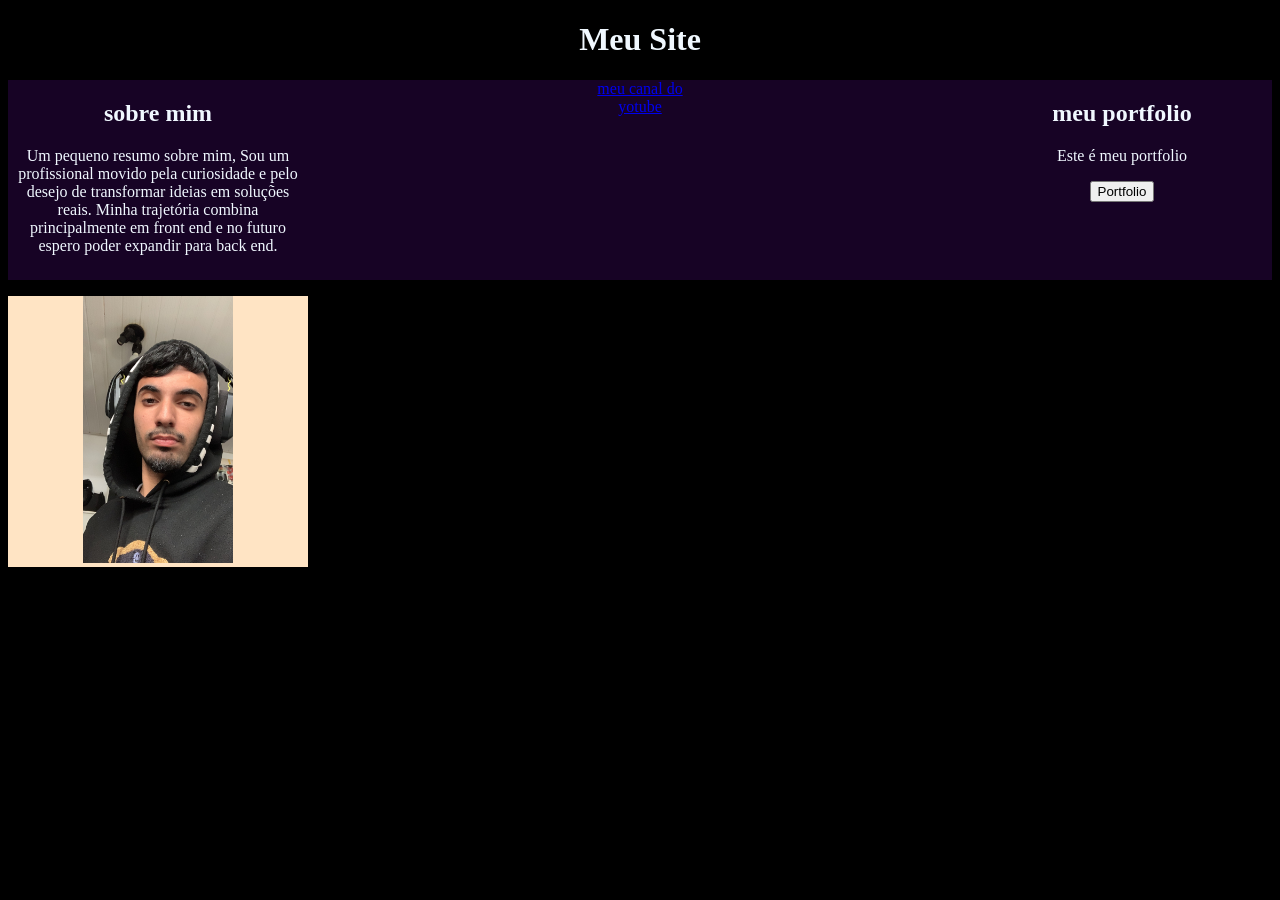
==== index.html @ 784e4ac0 "ok" ====
<!DOCTYPE html>
<html lang="pt-br">
<head>
    <meta charset="UTF-8">
    <meta name="viewport" content="width=device-width, initial-scale=1.0">
    <title>sobre mim</title>
    <link rel="stylesheet" href="index.css">
    
</head>
    <body style="background-color: black;">

        
        <h1>Meu Site</h1>

        

        <div class="div-pai1">

            <div class="sobre-mim">
                <h2>sobre mim</h2>
                <p>Um pequeno resumo sobre mim, Sou um profissional movido pela curiosidade e pelo desejo de transformar ideias em soluções reais. Minha trajetória combina principalmente em front end e no futuro espero poder expandir para back end.</p>
            </div>

            <div class="link-do-canal" style="text-align: center;">
                <a href="https://www.youtube.com/@lactazzq" target="_blank" >meu canal do yotube</a>
            </div>

            <div class="portfolio">
                <h2>meu portfolio</h2>
                <p>Este é meu portfolio</p>
                <button>Portfolio</button>
            </div>
            
        </div>


        

            <div class="foto1">
                <p></p>
                <img src="images/minha foto nova.jpg" alt="foto">
                <p></p>
            </div>

        


        
            
        </script>
    </body>
</html>
---- index.css ----
body{
    background-color: black;
    max-width: 100%;
}

.div-pai1{
    max-width: 100%;
     display: grid;
    grid-template-columns: 1fr 1fr 1fr; 
    align-items: start;
    background-color:rgb(23, 3, 37);

}

h1{
    color: aliceblue;
    text-align: center;
}

h2{
    color: aliceblue;
}

.sobre-mim{
    width: 300px;
    height: 200px;
    color: aliceblue;
    background-color:rgb(23, 3, 37);
    text-align: center;
}

.link-do-canal{
    color: aliceblue;
    margin-left: auto;
    margin-right: auto;
    width: 100px;
    height: 100px;
}

.portfolio{
    justify-self: end;
    color: aliceblue;
    text-align: center;
    background-color:rgb(23, 3, 37);
    width: 300px;
    height: 200px;
}

.foto1 img{
    width: 50%;
    height: 50%;
    object-fit: cover;
    
    
}

.foto1{
    max-width: 300px;
    max-height:300px;
    background-color:bisque;
    width: 100%;
    height: 100%;
    text-align: center;
    
}
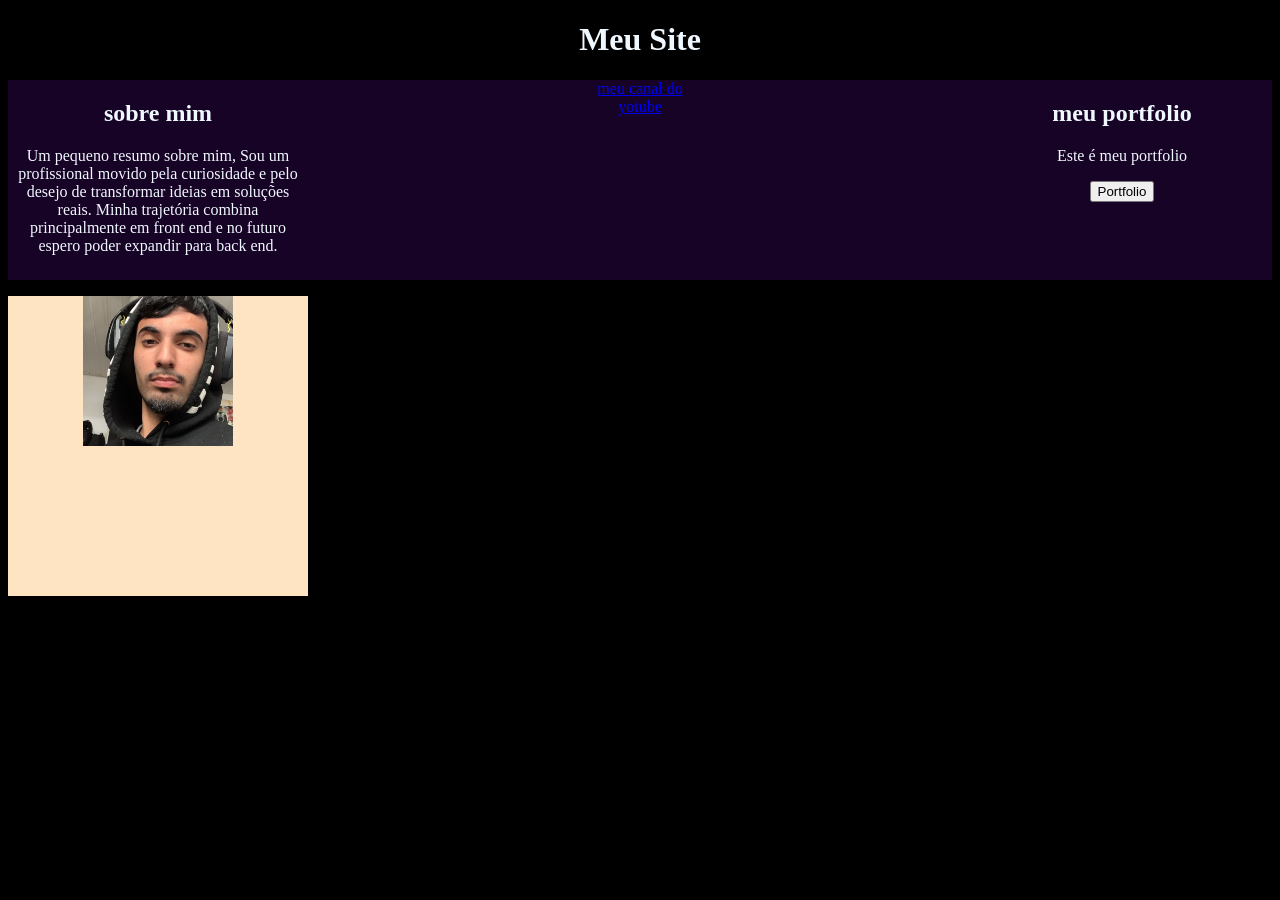
==== commit 065b66cb: "ok" ====
--- a/index.html
+++ b/index.html
@@ -34,12 +34,12 @@
         </div>
 
 
-        
-
+            
             <div class="foto1">
                 <p></p>
                 <img src="images/minha foto nova.jpg" alt="foto">
                 <p></p>
+
             </div>
 
         
--- a/index.css
+++ b/index.css
@@ -49,9 +49,11 @@
 }
 
 .foto1 img{
+    
     width: 50%;
     height: 50%;
     object-fit: cover;
+    
     
     
 }
@@ -60,8 +62,8 @@
     max-width: 300px;
     max-height:300px;
     background-color:bisque;
-    width: 100%;
-    height: 100%;
+    width: 300px;
+    height: 300px;
     text-align: center;
     
 }
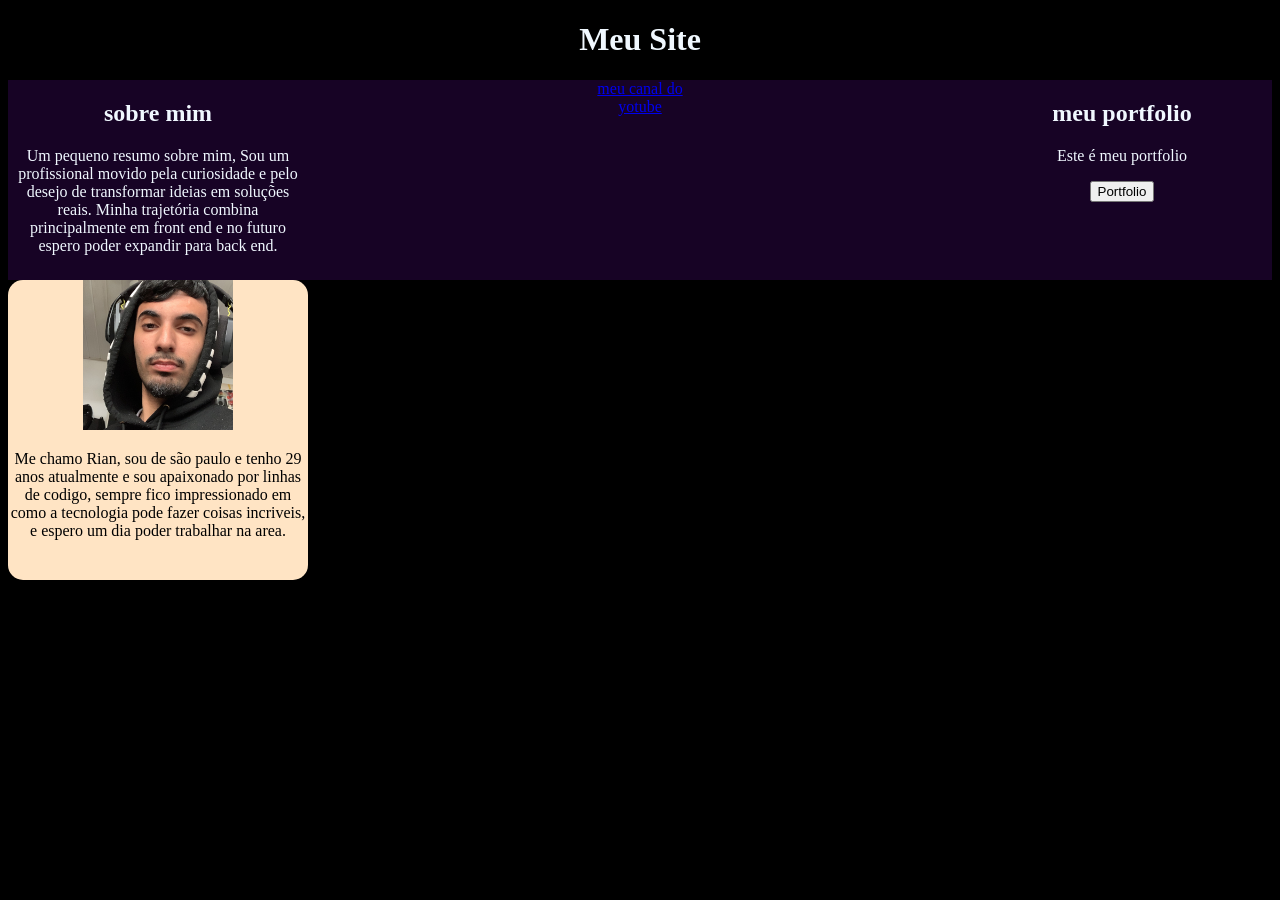
==== commit fc008065: "adição de video" ====
--- a/index.html
+++ b/index.html
@@ -10,43 +10,47 @@
     <body style="background-color: black;">
 
         
-        <h1>Meu Site</h1>
-
+        <div class="paidetodos">
+            <h1>Meu Site</h1>
+            
+            <div class="div-pai1">
+                <div class="sobre-mim">
+                    <h2>sobre mim</h2>
+                    <p>Um pequeno resumo sobre mim, Sou um profissional movido pela curiosidade e pelo desejo de transformar ideias em soluções reais. Minha trajetória combina principalmente em front end e no futuro espero poder expandir para back end.</p>
+                </div>
+                <div class="link-do-canal" style="text-align: center;">
+                    <a href="https://www.youtube.com/@lactazzq" target="_blank" >meu canal do yotube</a>
+                </div>
+                <div class="portfolio">
+                    <h2>meu portfolio</h2>
+                    <p>Este é meu portfolio</p>
+                    <button>Portfolio</button>
+                </div>
+            
+            </div>
+            
+            
+            <div class="midias">
+                <div class="foto1">
+            
+                    <img src="images/minha foto nova.jpg" alt="foto">
+                    <p>Me chamo Rian, sou de são paulo e tenho 29 anos atualmente e sou apaixonado por linhas de codigo, sempre fico impressionado em como a tecnologia pode fazer coisas incriveis, e espero um dia poder trabalhar na area.</p>
+            
+                </div>
+                <div class="video1">
+                    <iframe height="200" width="400" src="https://www.youtube.com/embed/trXJsRgOmlU?si=-gQgJS_ZnuD8mmm-" title="YouTube video player" frameborder="0" allow="accelerometer; autoplay; clipboard-write; encrypted-media; gyroscope; picture-in-picture; web-share" referrerpolicy="strict-origin-when-cross-origin" allowfullscreen></iframe>
+                </div>
+            
+            </div>
+        </div>
+        
         
 
-        <div class="div-pai1">
-
-            <div class="sobre-mim">
-                <h2>sobre mim</h2>
-                <p>Um pequeno resumo sobre mim, Sou um profissional movido pela curiosidade e pelo desejo de transformar ideias em soluções reais. Minha trajetória combina principalmente em front end e no futuro espero poder expandir para back end.</p>
-            </div>
-
-            <div class="link-do-canal" style="text-align: center;">
-                <a href="https://www.youtube.com/@lactazzq" target="_blank" >meu canal do yotube</a>
-            </div>
-
-            <div class="portfolio">
-                <h2>meu portfolio</h2>
-                <p>Este é meu portfolio</p>
-                <button>Portfolio</button>
-            </div>
-            
-        </div>
-
-
-            
-            <div class="foto1">
-                <p></p>
-                <img src="images/minha foto nova.jpg" alt="foto">
-                <p></p>
-
-            </div>
 
         
 
 
         
             
-        </script>
     </body>
 </html>
--- a/index.css
+++ b/index.css
@@ -1,9 +1,3 @@
-
-
-body{
-    background-color: black;
-    max-width: 100%;
-}
 
 .div-pai1{
     max-width: 100%;
@@ -14,14 +8,7 @@
 
 }
 
-h1{
-    color: aliceblue;
-    text-align: center;
-}
 
-h2{
-    color: aliceblue;
-}
 
 .sobre-mim{
     width: 300px;
@@ -59,11 +46,32 @@
 }
 
 .foto1{
+    border-radius: 5%;
     max-width: 300px;
     max-height:300px;
     background-color:bisque;
     width: 300px;
     height: 300px;
     text-align: center;
+    color: black;
+    
+}
+
+.midias{
+     display: grid;
+    grid-template-columns: 1fr 1fr 1fr; 
+    align-items: start;
+    max-width: 900px;
+    max-height: 900px;
+    width: 900px;
+    height: 400px;
+    
+
+}
+
+.paidetodos{
+    background-color: black;
+    color: aliceblue;
+    text-align: center;
     
 }
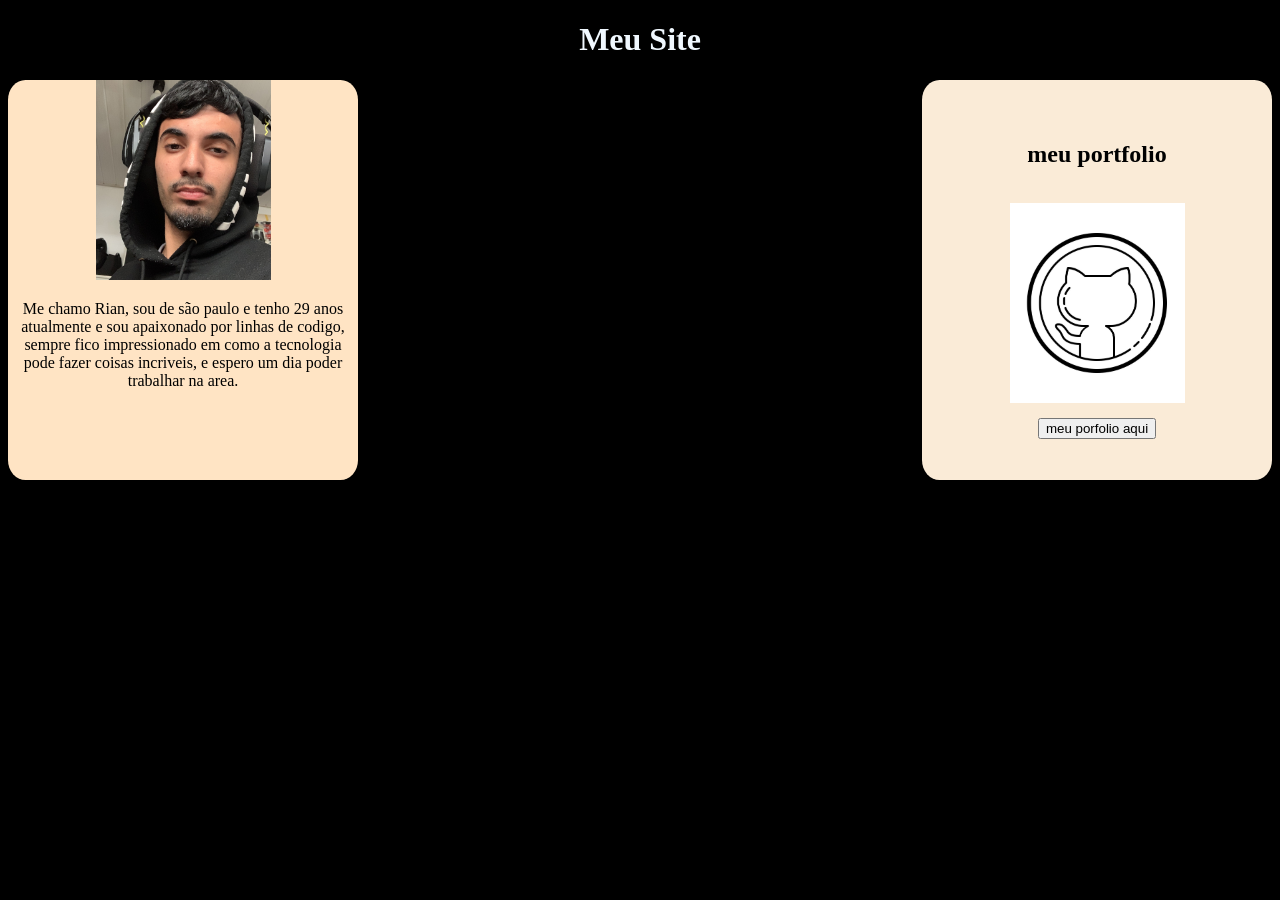
==== commit 2f994752: "muitas mudanças" ====
--- a/index.html
+++ b/index.html
@@ -14,34 +14,27 @@
             <h1>Meu Site</h1>
             
             <div class="div-pai1">
-                <div class="sobre-mim">
-                    <h2>sobre mim</h2>
-                    <p>Um pequeno resumo sobre mim, Sou um profissional movido pela curiosidade e pelo desejo de transformar ideias em soluções reais. Minha trajetória combina principalmente em front end e no futuro espero poder expandir para back end.</p>
-                </div>
-                <div class="link-do-canal" style="text-align: center;">
-                    <a href="https://www.youtube.com/@lactazzq" target="_blank" >meu canal do yotube</a>
-                </div>
-                <div class="portfolio">
-                    <h2>meu portfolio</h2>
-                    <p>Este é meu portfolio</p>
-                    <button>Portfolio</button>
-                </div>
-            
-            </div>
-            
-            
-            <div class="midias">
+
                 <div class="foto1">
             
                     <img src="images/minha foto nova.jpg" alt="foto">
                     <p>Me chamo Rian, sou de são paulo e tenho 29 anos atualmente e sou apaixonado por linhas de codigo, sempre fico impressionado em como a tecnologia pode fazer coisas incriveis, e espero um dia poder trabalhar na area.</p>
             
                 </div>
-                <div class="video1">
-                    <iframe height="200" width="400" src="https://www.youtube.com/embed/trXJsRgOmlU?si=-gQgJS_ZnuD8mmm-" title="YouTube video player" frameborder="0" allow="accelerometer; autoplay; clipboard-write; encrypted-media; gyroscope; picture-in-picture; web-share" referrerpolicy="strict-origin-when-cross-origin" allowfullscreen></iframe>
+
+                <div class="link-do-canal" >
+                    <iframe width="300px" height="200px" src="https://www.youtube.com/embed/trXJsRgOmlU?si=CEhaJeDSagoAwAH7" title="YouTube video player" frameborder="0" allow="accelerometer; autoplay; clipboard-write; encrypted-media; gyroscope; picture-in-picture; web-share" referrerpolicy="strict-origin-when-cross-origin" allowfullscreen></iframe>
+                </div>
+                <div class="portfolio">
+                    <h2>meu portfolio</h2>
+                    <img src="images/github.jpg" alt="github img">
+                    <button>meu porfolio aqui</button>
                 </div>
             
             </div>
+            
+            
+            
         </div>
         
         
--- a/index.css
+++ b/index.css
@@ -1,38 +1,48 @@
 
 .div-pai1{
     max-width: 100%;
+    max-height: 100%;
+    height: 400px;
      display: grid;
     grid-template-columns: 1fr 1fr 1fr; 
     align-items: start;
-    background-color:rgb(23, 3, 37);
+    
 
-}
-
-
-
-.sobre-mim{
-    width: 300px;
-    height: 200px;
-    color: aliceblue;
-    background-color:rgb(23, 3, 37);
-    text-align: center;
 }
 
 .link-do-canal{
     color: aliceblue;
     margin-left: auto;
     margin-right: auto;
-    width: 100px;
-    height: 100px;
+    width: 300px;
+    height: 200px;
+}
+
+.portfolio img{
+    width: 50%;
+    height: 50%;
+    object-fit: cover;
+    text-align: center;
+
 }
 
 .portfolio{
+
+    max-width: 500px;
+    max-height:500px;
+    display: flex;
+    flex-direction: column;
+    align-items: center;
+    justify-content: center;
+    text-align: center;
     justify-self: end;
-    color: aliceblue;
+    gap: 15px;
+    color: rgb(0, 0, 0);
     text-align: center;
-    background-color:rgb(23, 3, 37);
-    width: 300px;
-    height: 200px;
+    background-color:antiquewhite;
+    width: 350px;
+    height: 400px;
+    border-radius: 5%;
 }
 
 .foto1 img{
@@ -47,18 +57,18 @@
 
 .foto1{
     border-radius: 5%;
-    max-width: 300px;
-    max-height:300px;
+    max-width: 500px;
+    max-height:500px;
     background-color:bisque;
-    width: 300px;
-    height: 300px;
+    width: 350px;
+    height: 400px;
     text-align: center;
     color: black;
     
 }
 
 .midias{
-     display: grid;
+    display: grid;
     grid-template-columns: 1fr 1fr 1fr; 
     align-items: start;
     max-width: 900px;
@@ -70,6 +80,7 @@
 }
 
 .paidetodos{
+    
     background-color: black;
     color: aliceblue;
     text-align: center;
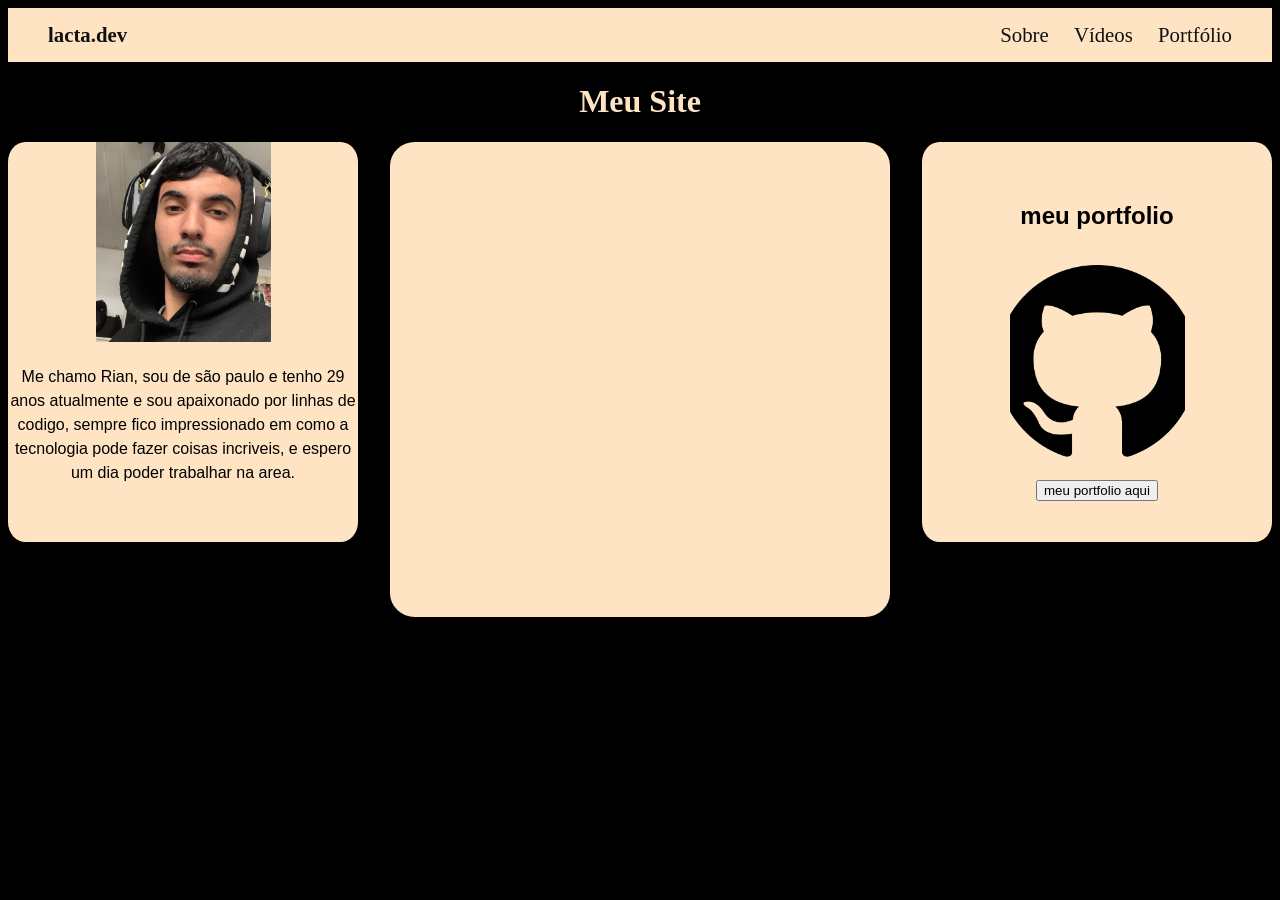
==== commit c1b79dbb: "aprimoramento" ====
--- a/index.html
+++ b/index.html
@@ -5,13 +5,20 @@
     <meta name="viewport" content="width=device-width, initial-scale=1.0">
     <title>sobre mim</title>
     <link rel="stylesheet" href="index.css">
+    <div class="logo">lacta.dev
+    <nav>
+        <a href="#sobre">Sobre</a>
+        <a href="#videos">Vídeos</a>
+        <a href="#portfolio">Portfólio</a>
+  </nav>
+    </div>
     
 </head>
     <body style="background-color: black;">
 
         
         <div class="paidetodos">
-            <h1>Meu Site</h1>
+            <h1 style="color: bisque;">Meu Site</h1>
             
             <div class="div-pai1">
 
@@ -27,8 +34,8 @@
                 </div>
                 <div class="portfolio">
                     <h2>meu portfolio</h2>
-                    <img src="images/github.jpg" alt="github img">
-                    <button>meu porfolio aqui</button>
+                    <img src="images/github3.png" alt="github img">
+                    <button>meu portfolio aqui</button>
                 </div>
             
             </div>
--- a/index.css
+++ b/index.css
@@ -1,88 +1,116 @@
-
-.div-pai1{
-    max-width: 100%;
-    max-height: 100%;
-    height: 400px;
-     display: grid;
-    grid-template-columns: 1fr 1fr 1fr; 
-    align-items: start;
-    
-
+.div-pai1 {
+  max-width: 100%;
+  max-height: 100%;
+  height: 400px;
+  display: grid;
+  grid-template-columns: 1fr 1fr 1fr;
+  align-items: start;
 }
 
-.link-do-canal{
-    color: aliceblue;
-    margin-left: auto;
-    margin-right: auto;
-    width: 300px;
-    height: 200px;
+.link-do-canal {
+  padding-top: 75px;
+  background-color: bisque;
+  color: aliceblue;
+  margin-left: auto;
+  margin-right: auto;
+  width: 500px;
+  height: 400px;
+  border-radius: 5%;
 }
 
-.portfolio img{
-    width: 50%;
-    height: 50%;
-    object-fit: cover;
-    text-align: center;
-
+.portfolio img {
+  width: 50%;
+  height: 50%;
+  object-fit: cover;
+  text-align: center;
 }
 
-.portfolio{
-
-    max-width: 500px;
-    max-height:500px;
-    display: flex;
-    flex-direction: column;
-    align-items: center;
-    justify-content: center;
-    text-align: center;
-    justify-self: end;
-    gap: 15px;
-    color: rgb(0, 0, 0);
-    text-align: center;
-    background-color:antiquewhite;
-    width: 350px;
-    height: 400px;
-    border-radius: 5%;
+.portfolio {
+  font-family: Arial, Helvetica, sans-serif;
+  max-width: 500px;
+  max-height: 500px;
+  display: flex;
+  flex-direction: column;
+  align-items: center;
+  justify-content: center;
+  text-align: center;
+  justify-self: end;
+  gap: 15px;
+  color: rgb(0, 0, 0);
+  text-align: center;
+  background-color: bisque;
+  width: 350px;
+  height: 400px;
+  border-radius: 5%;
+  transition:
+    transform 0.3s ease,
+    box-shadow 0.3 ease;
+}
+.portfolio:hover {
+  transform: translate(-10px);
+  box-shadow: 0 10px 20px rgba(255, 255, 255, 0.1);
 }
 
-.foto1 img{
-    
-    width: 50%;
-    height: 50%;
-    object-fit: cover;
-    
-    
-    
+.foto1 img {
+  width: 50%;
+  height: 50%;
+  object-fit: cover;
 }
 
-.foto1{
-    border-radius: 5%;
-    max-width: 500px;
-    max-height:500px;
-    background-color:bisque;
-    width: 350px;
-    height: 400px;
-    text-align: center;
-    color: black;
-    
+.foto1 {
+  padding: 0 px;
+  line-height: 1.5;
+  font-family: Arial, Helvetica, sans-serif;
+  border-radius: 5%;
+  max-width: 500px;
+  max-height: 500px;
+  background-color: bisque;
+  width: 350px;
+  height: 400px;
+  text-align: center;
+  color: black;
 }
 
-.midias{
-    display: grid;
-    grid-template-columns: 1fr 1fr 1fr; 
-    align-items: start;
-    max-width: 900px;
-    max-height: 900px;
-    width: 900px;
-    height: 400px;
-    
-
+.foto1:hover{
+    transform: translate(-10px);
+  box-shadow: 0 10px 20px rgba(255, 255, 255, 0.1);
 }
 
-.paidetodos{
-    
-    background-color: black;
-    color: aliceblue;
-    text-align: center;
-    
+.midias {
+  display: grid;
+  grid-template-columns: 1fr 1fr 1fr;
+  align-items: start;
+  max-width: 900px;
+  max-height: 900px;
+  width: 900px;
+  height: 400px;
+}
+
+.paidetodos {
+  background-color: black;
+  color: aliceblue;
+  text-align: center;
+}
+
+.logo {
+    background-color: bisque;
+    display: flex;
+    justify-content: space-between;
+    align-items: center;
+    padding: 15px 40px;
+    font-weight: bold;
+    font-size: 1.3rem;
+    color: #111;
+}
+
+nav a{
+    color: #111;
+    text-decoration: none;
+    margin-left: 20px;
+    font-weight: 500;
+    transition: color 0.3s ease;
+}
+
+nav a:hover {
+  color: #666;
 }
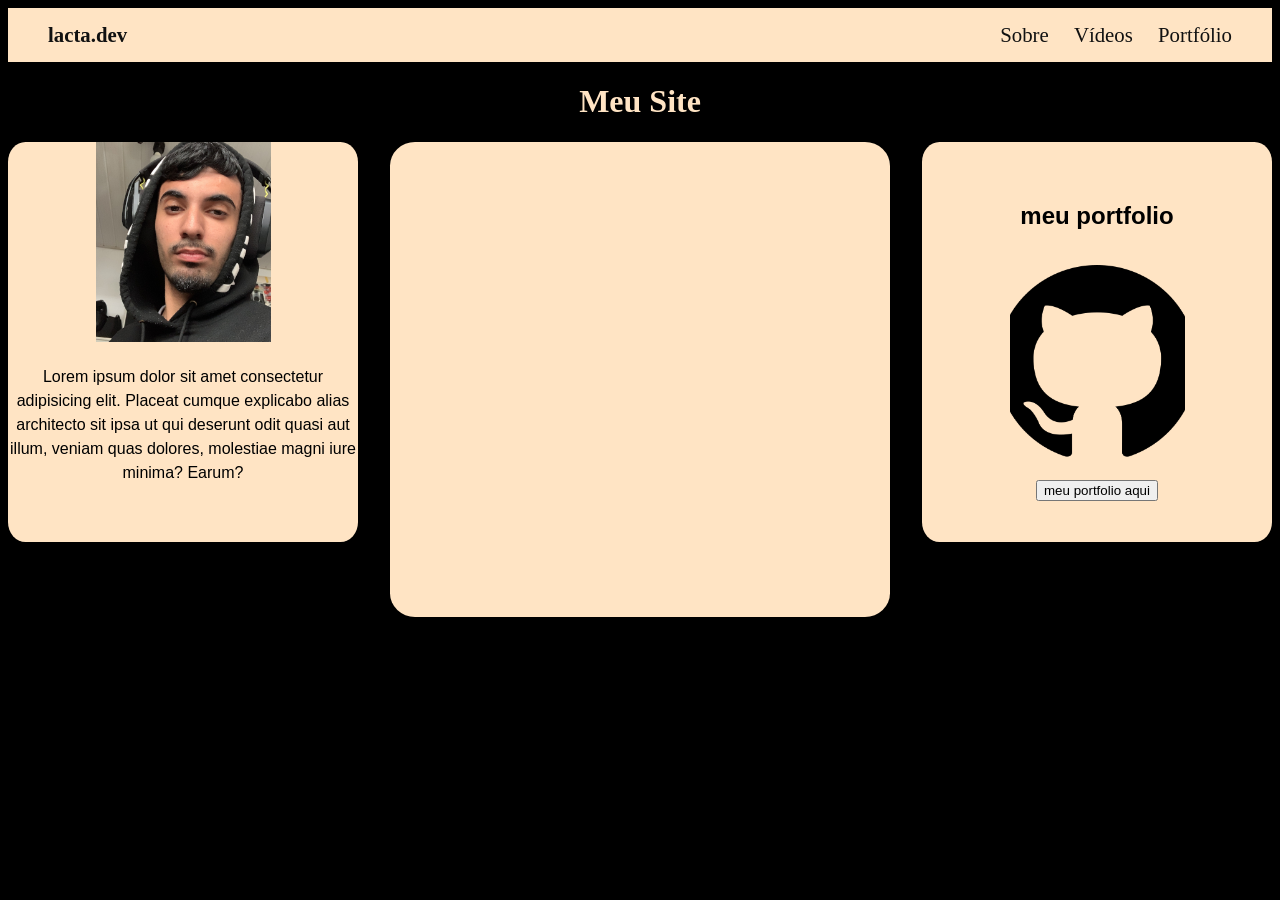
==== commit c147dd65: "aprimoramento" ====
--- a/index.html
+++ b/index.html
@@ -25,7 +25,7 @@
                 <div class="foto1">
             
                     <img src="images/minha foto nova.jpg" alt="foto">
-                    <p>Me chamo Rian, sou de são paulo e tenho 29 anos atualmente e sou apaixonado por linhas de codigo, sempre fico impressionado em como a tecnologia pode fazer coisas incriveis, e espero um dia poder trabalhar na area.</p>
+                    <p>Lorem ipsum dolor sit amet consectetur adipisicing elit. Placeat cumque explicabo alias architecto sit ipsa ut qui deserunt odit quasi aut illum, veniam quas dolores, molestiae magni iure minima? Earum?</p>
             
                 </div>
 
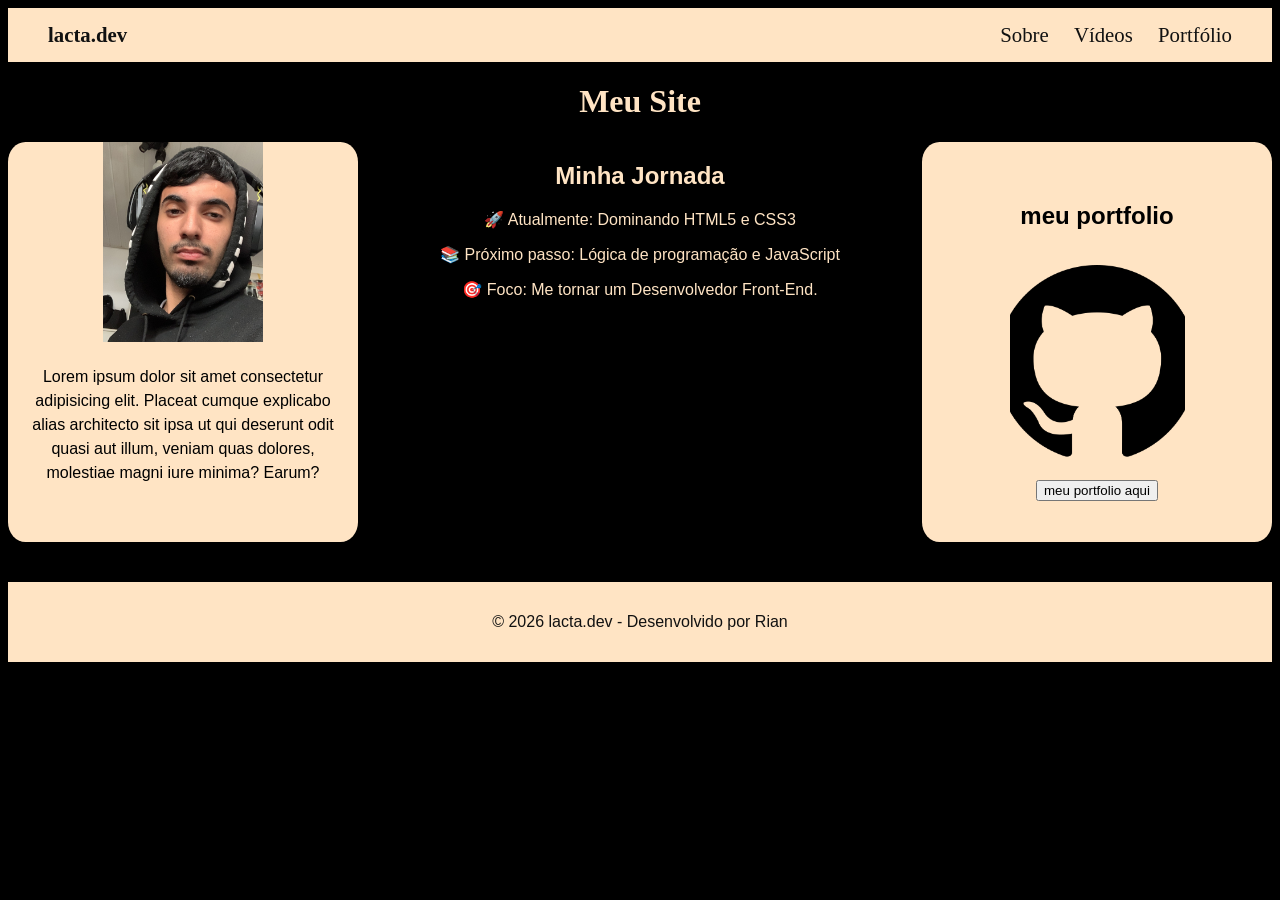
==== commit 1a2b2f4c: "refinamentos" ====
--- a/index.html
+++ b/index.html
@@ -12,6 +12,11 @@
         <a href="#portfolio">Portfólio</a>
   </nav>
     </div>
+    <style>
+        body{
+            color: bisque;
+        }
+    </style>
     
 </head>
     <body style="background-color: black;">
@@ -30,7 +35,10 @@
                 </div>
 
                 <div class="link-do-canal" >
-                    <iframe width="300px" height="200px" src="https://www.youtube.com/embed/trXJsRgOmlU?si=CEhaJeDSagoAwAH7" title="YouTube video player" frameborder="0" allow="accelerometer; autoplay; clipboard-write; encrypted-media; gyroscope; picture-in-picture; web-share" referrerpolicy="strict-origin-when-cross-origin" allowfullscreen></iframe>
+                    <h2>Minha Jornada</h2>
+                    <p>🚀 Atualmente: Dominando HTML5 e CSS3</p>
+                    <p>📚 Próximo passo: Lógica de programação e JavaScript</p>
+                    <p>🎯 Foco: Me tornar um Desenvolvedor Front-End.</p>
                 </div>
                 <div class="portfolio">
                     <h2>meu portfolio</h2>
@@ -53,4 +61,8 @@
         
             
     </body>
+
+    <footer>
+        <p>© 2026 lacta.dev - Desenvolvido por Rian</p>
+    </footer>
 </html>
--- a/index.css
+++ b/index.css
@@ -1,3 +1,16 @@
+*{
+    box-sizing: border-box;
+}
+
+footer {
+  background-color: bisque;
+  color: #111;
+  text-align: center;
+  padding: 15px;
+  font-family: sans-serif;
+  margin-top: 40px; /
+}
+
 .div-pai1 {
   max-width: 100%;
   max-height: 100%;
@@ -8,14 +21,8 @@
 }
 
 .link-do-canal {
-  padding-top: 75px;
-  background-color: bisque;
-  color: aliceblue;
-  margin-left: auto;
-  margin-right: auto;
-  width: 500px;
-  height: 400px;
-  border-radius: 5%;
+    font-family: 'Franklin Gothic Medium', 'Arial Narrow', Arial, sans-serif;
+    color: bisque;
 }
 
 .portfolio img {
@@ -37,11 +44,11 @@
   justify-self: end;
   gap: 15px;
   color: rgb(0, 0, 0);
-  text-align: center;
   background-color: bisque;
   width: 350px;
   height: 400px;
   border-radius: 5%;
+  align-items: center;
   transition:
     transform 0.3s ease,
     box-shadow 0.3 ease;
@@ -69,6 +76,8 @@
   height: 400px;
   text-align: center;
   color: black;
+  padding-left: 15px;
+  padding-right: 15px;
 }
 
 .foto1:hover{
@@ -113,4 +122,11 @@
 
 nav a:hover {
   color: #666;
+}
+
+.logo a {
+  transition: color 0.3s ease;
+}
+.logo a:hover {
+  color: #666; /* Ou uma cor que você curta */
 }
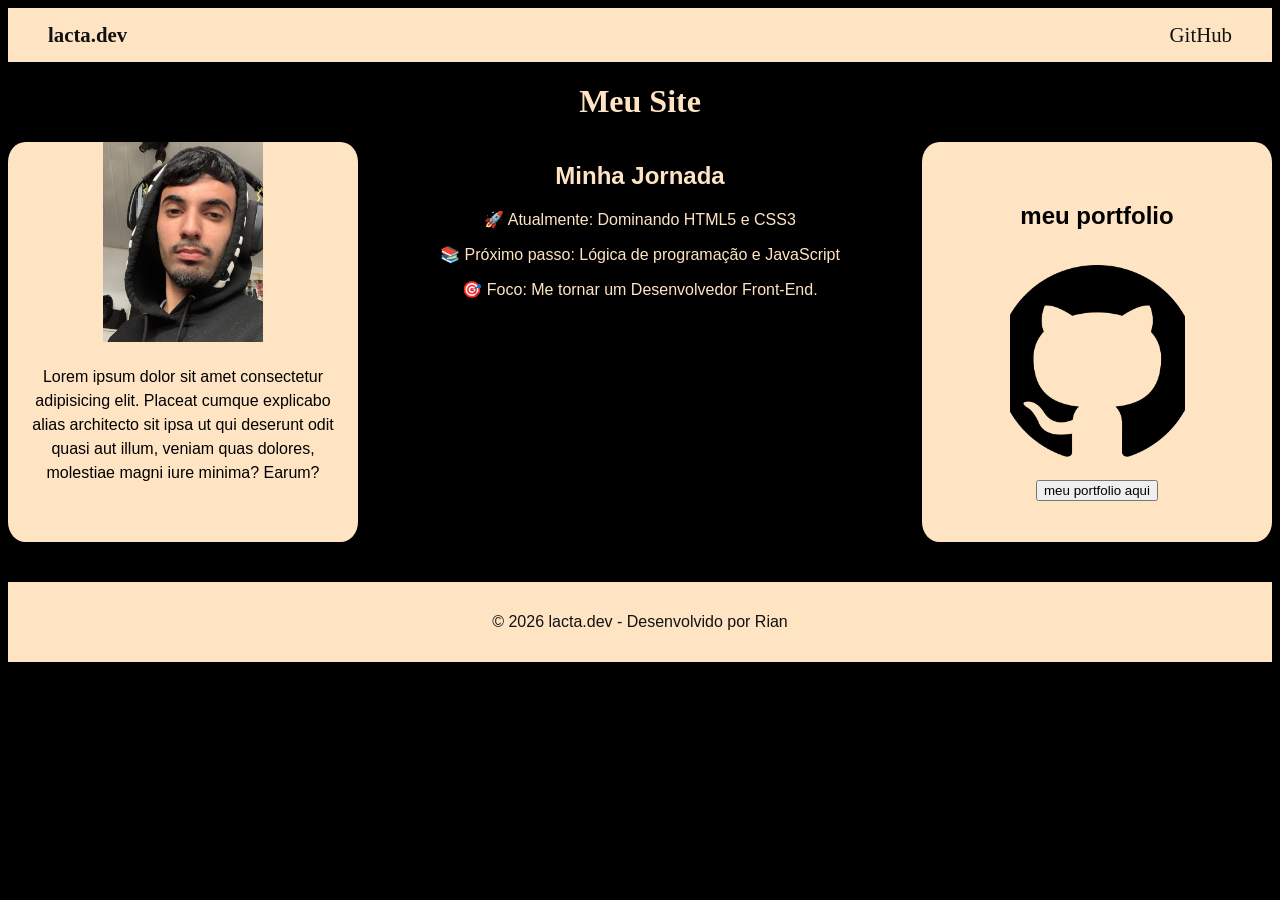
==== commit feffe375: "adição do link do github" ====
--- a/index.html
+++ b/index.html
@@ -1,68 +1,53 @@
-<!DOCTYPE html>
+<!doctype html>
 <html lang="pt-br">
-<head>
-    <meta charset="UTF-8">
-    <meta name="viewport" content="width=device-width, initial-scale=1.0">
+  <head>
+    <meta charset="UTF-8" />
+    <meta name="viewport" content="width=device-width, initial-scale=1.0" />
     <title>sobre mim</title>
-    <link rel="stylesheet" href="index.css">
-    <div class="logo">lacta.dev
-    <nav>
-        <a href="#sobre">Sobre</a>
-        <a href="#videos">Vídeos</a>
-        <a href="#portfolio">Portfólio</a>
-  </nav>
+    <link rel="stylesheet" href="index.css" />
+    <div class="logo">
+      lacta.dev
+      <nav>
+        <a href="https://github.com/lactaDev" target="_blank">GitHub</a>
+      </nav>
     </div>
     <style>
-        body{
-            color: bisque;
-        }
+      body {
+        color: bisque;
+      }
     </style>
-    
-</head>
-    <body style="background-color: black;">
+  </head>
+  <body style="background-color: black">
+    <div class="paidetodos">
+      <h1 style="color: bisque">Meu Site</h1>
 
-        
-        <div class="paidetodos">
-            <h1 style="color: bisque;">Meu Site</h1>
-            
-            <div class="div-pai1">
+      <div class="div-pai1">
+        <div class="foto1">
+          <img src="images/minha foto nova.jpg" alt="foto" />
+          <p>
+            Lorem ipsum dolor sit amet consectetur adipisicing elit. Placeat
+            cumque explicabo alias architecto sit ipsa ut qui deserunt odit
+            quasi aut illum, veniam quas dolores, molestiae magni iure minima?
+            Earum?
+          </p>
+        </div>
 
-                <div class="foto1">
-            
-                    <img src="images/minha foto nova.jpg" alt="foto">
-                    <p>Lorem ipsum dolor sit amet consectetur adipisicing elit. Placeat cumque explicabo alias architecto sit ipsa ut qui deserunt odit quasi aut illum, veniam quas dolores, molestiae magni iure minima? Earum?</p>
-            
-                </div>
+        <div class="link-do-canal">
+          <h2>Minha Jornada</h2>
+          <p>🚀 Atualmente: Dominando HTML5 e CSS3</p>
+          <p>📚 Próximo passo: Lógica de programação e JavaScript</p>
+          <p>🎯 Foco: Me tornar um Desenvolvedor Front-End.</p>
+        </div>
+        <div class="portfolio">
+          <h2>meu portfolio</h2>
+          <img src="images/github3.png" alt="github img" />
+          <button>meu portfolio aqui</button>
+        </div>
+      </div>
+    </div>
+  </body>
 
-                <div class="link-do-canal" >
-                    <h2>Minha Jornada</h2>
-                    <p>🚀 Atualmente: Dominando HTML5 e CSS3</p>
-                    <p>📚 Próximo passo: Lógica de programação e JavaScript</p>
-                    <p>🎯 Foco: Me tornar um Desenvolvedor Front-End.</p>
-                </div>
-                <div class="portfolio">
-                    <h2>meu portfolio</h2>
-                    <img src="images/github3.png" alt="github img">
-                    <button>meu portfolio aqui</button>
-                </div>
-            
-            </div>
-            
-            
-            
-        </div>
-        
-        
-
-
-        
-
-
-        
-            
-    </body>
-
-    <footer>
-        <p>© 2026 lacta.dev - Desenvolvido por Rian</p>
-    </footer>
-</html>+  <footer>
+    <p>© 2026 lacta.dev - Desenvolvido por Rian</p>
+  </footer>
+</html>
